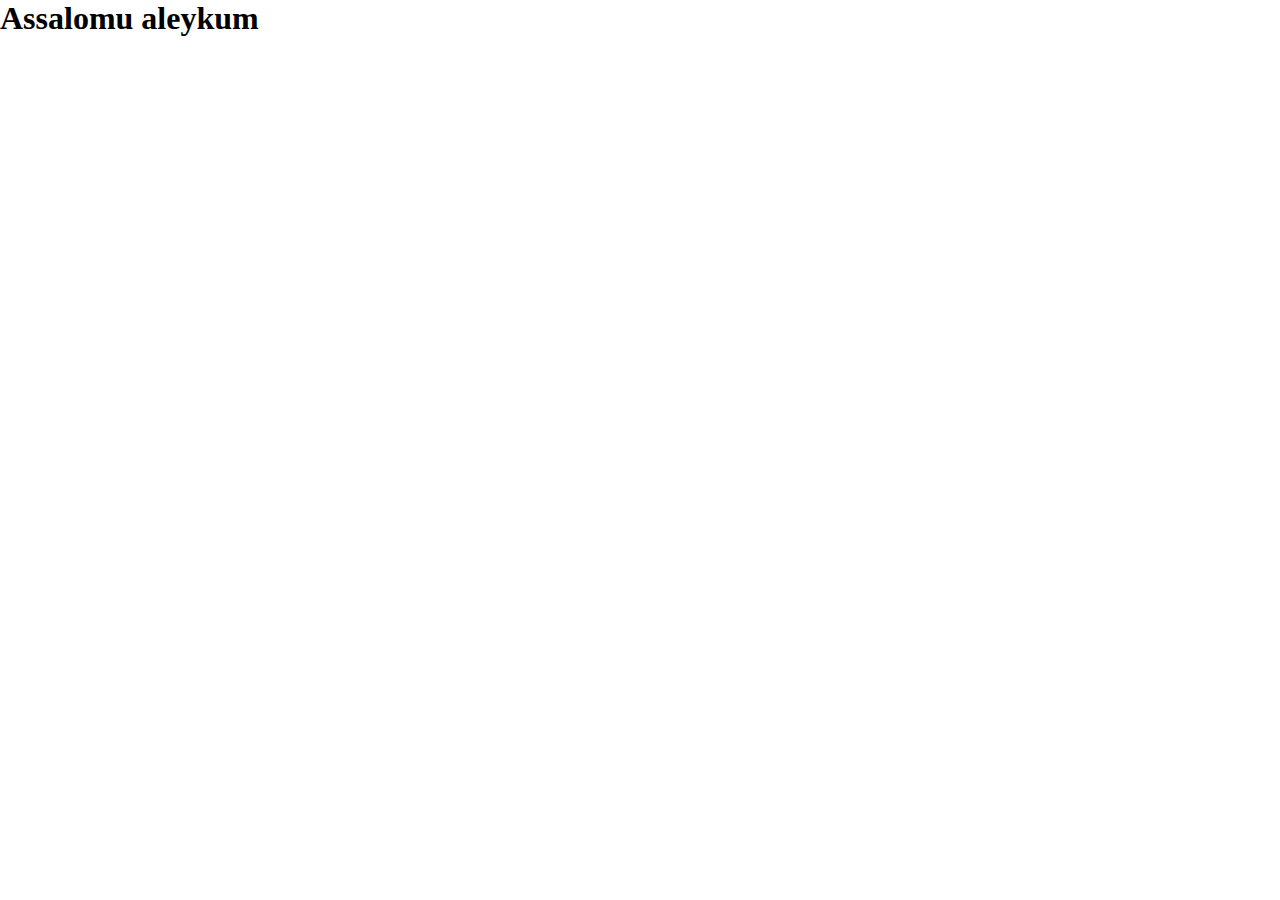
==== index.html @ bdaeaf03 "message" ====
<!DOCTYPE html>
<html lang="en">
<head>
    <meta charset="UTF-8">
    <meta name="viewport" content="width=device-width, initial-scale=1.0">
    <title>Document</title>
    <link rel="stylesheet" href="./style.css">
</head>
<body>
    
<h1>Assalomu aleykum</h1>

    <script src="./app.js"></script>
</body>
</html>
---- style.css ----
* {
  padding: 0;
  margin: 0;
  box-sizing: border-box;
  font-family: serif;
}/*# sourceMappingURL=style.css.map */
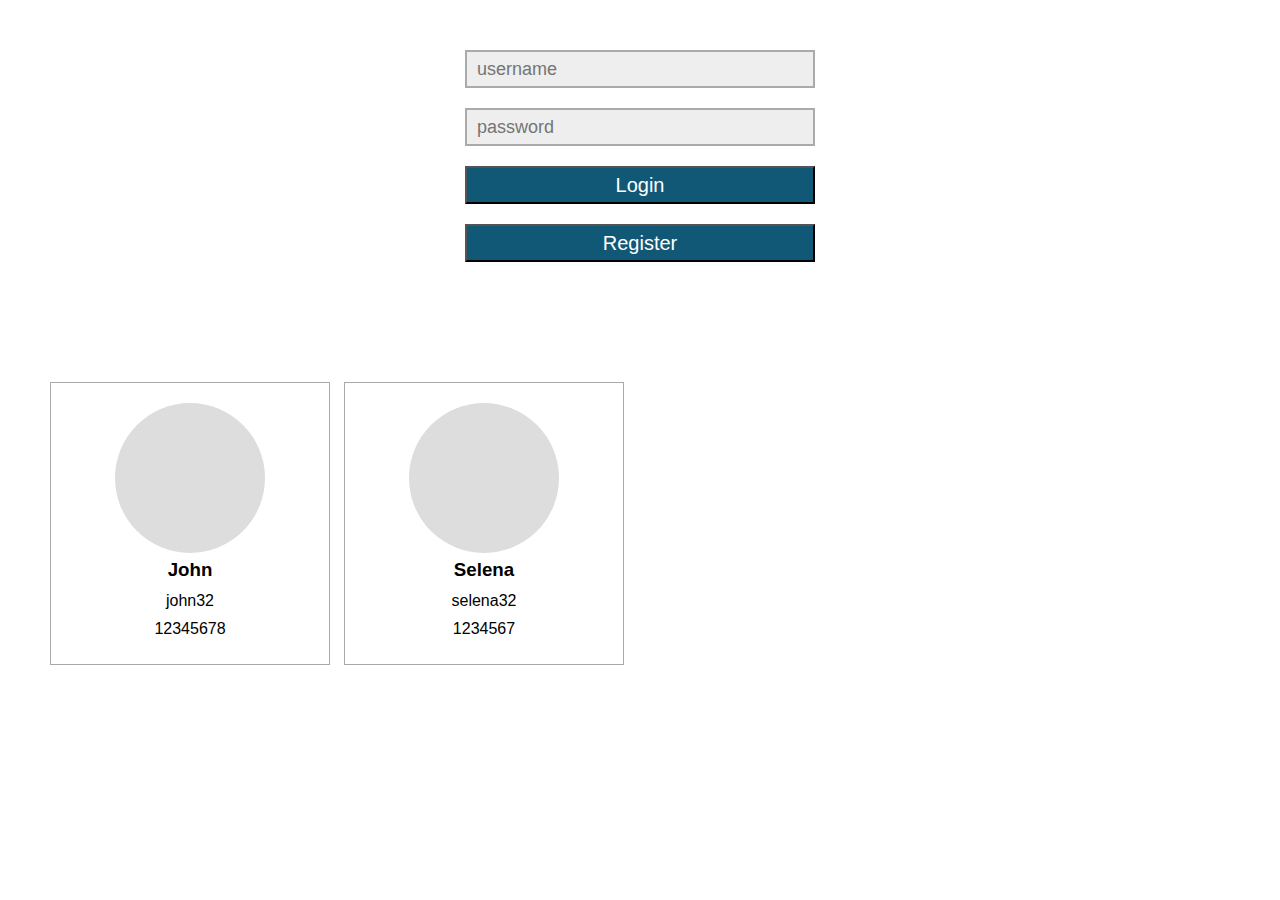
==== commit 6e66309a: "message" ====
--- a/index.html
+++ b/index.html
@@ -4,12 +4,41 @@
     <meta charset="UTF-8">
     <meta name="viewport" content="width=device-width, initial-scale=1.0">
     <title>Document</title>
-    <link rel="stylesheet" href="./style.css">
+    <link rel="stylesheet" href="./css/style.css">
 </head>
 <body>
+
+    <form class="login" action="">
+        <input class="login__username" type="text" required placeholder="username">
+        <input class="login__password" type="password" required placeholder="password">
+        <button type="submit">Login</button>
+        <button class="btn__open" type="button">Register</button>
+    </form>
+
+
+    <div class="wrapper">
+
+    </div>
+
+
+    <div class="popap">
+        <div class="overlay"></div>
+        <form class="model" action="">
+            <input class="model__name" type="text" required placeholder="name">
+            <input class="model__username" type="text" required placeholder="username">
+            <input class="model__password" type="password" required placeholder="password">
+            <button style="display: none; width: 30px; color: #000; font-size: 16px; cursor: pointer; margin-left: 270px; margin-top: -58px;" class="eye__password" type="button"><svg style="color: #000;" class="w-6 h-6 text-gray-800 dark:text-white" aria-hidden="true" xmlns="http://www.w3.org/2000/svg" width="24" height="24" fill="none" viewBox="0 0 24 24">
+                <path stroke="currentColor" stroke-linecap="round" stroke-linejoin="round" stroke-width="2" d="M3.933 13.909A4.357 4.357 0 0 1 3 12c0-1 4-6 9-6m7.6 3.8A5.068 5.068 0 0 1 21 12c0 1-3 6-9 6-.314 0-.62-.014-.918-.04M5 19 19 5m-4 7a3 3 0 1 1-6 0 3 3 0 0 1 6 0Z"/>
+              </svg>
+              </button>
+            <input class="model__password-confirm" type="password" required placeholder="password">
+            <button type="submit">Register</button>
+            <button class="btn__close" type="button">Cancel</button>
+        </form>
+    </div>
     
-<h1>Assalomu aleykum</h1>
 
-    <script src="./app.js"></script>
+
+    <script type="module" src="./js/main.js"></script>
 </body>
 </html>--- a/css/style.css
+++ b/css/style.css
@@ -0,0 +1,112 @@
+* {
+    margin: 0;
+    padding: 0;
+    box-sizing: border-box;
+    font-family: sans-serif;
+}
+
+.login {
+    width: 350px;
+    margin: 50px auto;
+}
+
+.login input,
+.login button,
+.model input,
+.model button {
+    width: 100%;
+    height: 38px;
+    margin-bottom: 20px;
+}
+
+button {
+    background-color: #115876;
+    color: #fff;
+    font-size: 20px;
+    transition: .3s;
+    outline: none;
+    
+    &:hover {
+        cursor: pointer;
+        background-color: #093F57;
+    }
+}
+
+input {
+    font-size: 18px;
+    padding: 10px;
+    background-color: #eee;
+    color: #000;
+    border: 2px solid #aaa;
+    outline: none;
+}
+
+.wrapper {
+    padding: 50px;
+    display: flex;
+    flex-wrap: wrap;
+    gap: 14px;
+}
+
+.card {
+    width: 280px;
+    border: 1px solid #aaa;
+    padding: 20px;
+    text-align: center;
+    line-height: 1.8;
+}
+
+.card__circle {
+    width: 150px;
+    height: 150px;
+    background: #ddd;
+    border-radius: 50%;
+    margin: auto;
+}
+
+
+
+.popap {
+    display: none;
+}
+
+.overlay {
+    position: fixed;
+    top: 0;
+    left: 0;
+    width: 100%;
+    height: 100vh;
+    background: #fff9;
+    background: #0004;
+    z-index: 100;
+    opacity: 0;
+    animation: overlay .5s ease 0s forwards;
+}
+
+@keyframes overlay {
+    to {
+        opacity: 1;
+    }
+}
+
+.model {
+    position: fixed;
+    padding: 20px;
+    top: 50%;
+    left: 50%;
+    transform: translate(-50%, -70%) scale(.8);
+    width: 350px;
+    min-height: 400px;
+    background: #fff;
+    z-index: 101;
+    box-shadow: 0 0 25px #0005;
+    opacity: 0;
+    animation: model .5s ease 0s forwards;
+}
+
+@keyframes model {
+    to {
+        opacity: 1;
+        transform: translate(-50%, -50%) scale(1);
+    }
+}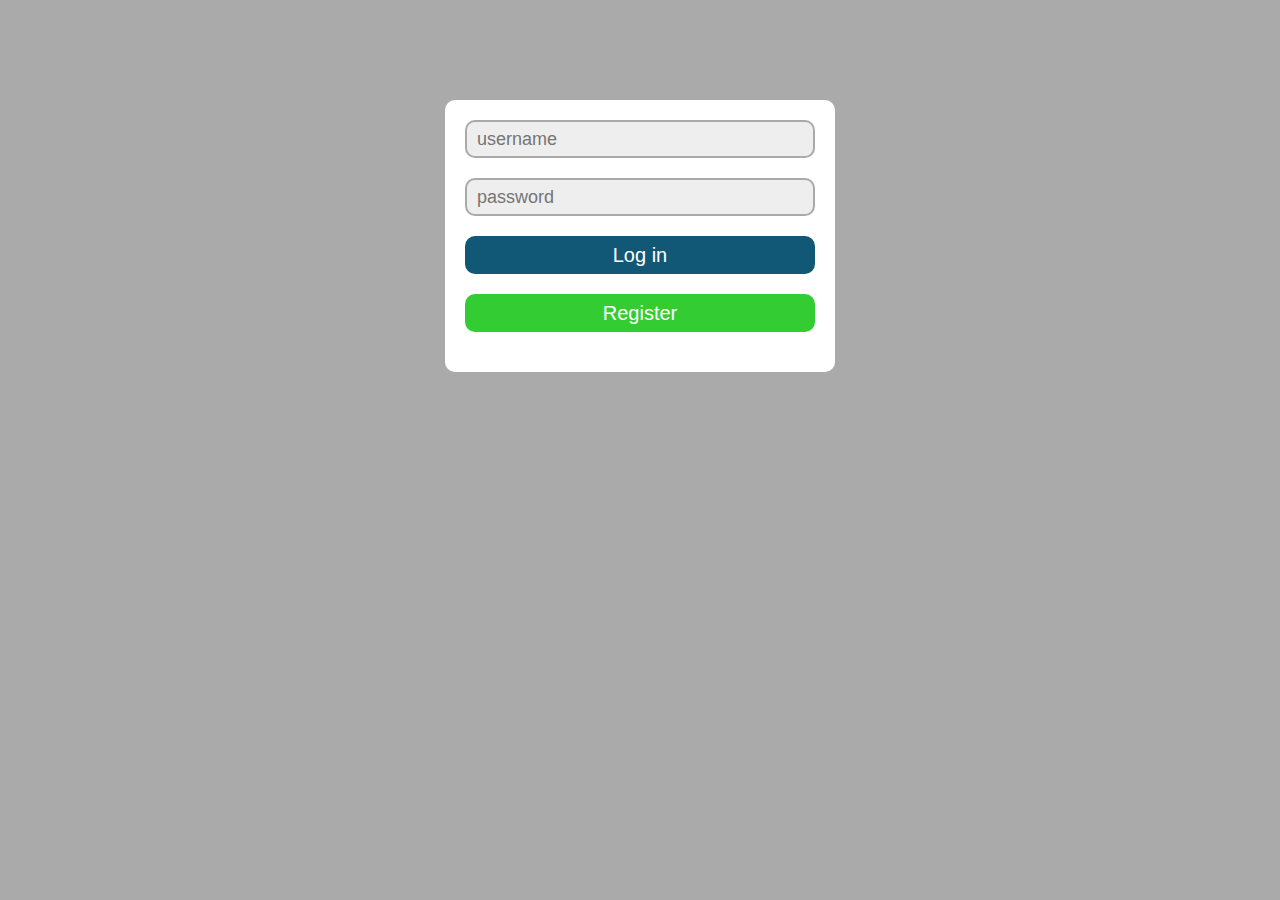
==== commit 5b705e64: "message" ====
--- a/index.html
+++ b/index.html
@@ -3,7 +3,7 @@
 <head>
     <meta charset="UTF-8">
     <meta name="viewport" content="width=device-width, initial-scale=1.0">
-    <title>Document</title>
+    <title>Register</title>
     <link rel="stylesheet" href="./css/style.css">
 </head>
 <body>
@@ -11,8 +11,8 @@
     <form class="login" action="">
         <input class="login__username" type="text" required placeholder="username">
         <input class="login__password" type="password" required placeholder="password">
-        <button type="submit">Login</button>
-        <button class="btn__open" type="button">Register</button>
+        <button type="submit">Log in</button>
+        <button style="background-color: rgb(51, 205, 51);" class="btn__open" type="button">Register</button>
     </form>
 
 
@@ -32,8 +32,8 @@
               </svg>
               </button>
             <input class="model__password-confirm" type="password" required placeholder="password">
-            <button type="submit">Register</button>
-            <button class="btn__close" type="button">Cancel</button>
+            <button style="background-color: rgb(51, 205, 51);" type="submit">Register</button>
+            <button style="background-color: red;" class="btn__close" type="button">Cancel</button>
         </form>
     </div>
     
--- a/css/style.css
+++ b/css/style.css
@@ -5,9 +5,17 @@
     font-family: sans-serif;
 }
 
+body{
+   background-color: #aaa;
+}
+
 .login {
-    width: 350px;
-    margin: 50px auto;
+    width: 390px;
+    margin:100px auto;
+    background-color: white;
+    padding-inline: 20px;
+    padding-block: 20px;
+    border-radius: 10px;
 }
 
 .login input,
@@ -25,6 +33,8 @@
     font-size: 20px;
     transition: .3s;
     outline: none;
+    border-radius: 10px;
+    border: none;
     
     &:hover {
         cursor: pointer;
@@ -39,6 +49,7 @@
     color: #000;
     border: 2px solid #aaa;
     outline: none;
+    border-radius: 10px;
 }
 
 .wrapper {
@@ -54,6 +65,8 @@
     padding: 20px;
     text-align: center;
     line-height: 1.8;
+    background-color: white;
+    border-radius: 10px;
 }
 
 .card__circle {
@@ -102,6 +115,7 @@
     box-shadow: 0 0 25px #0005;
     opacity: 0;
     animation: model .5s ease 0s forwards;
+    border-radius: 10px;
 }
 
 @keyframes model {
